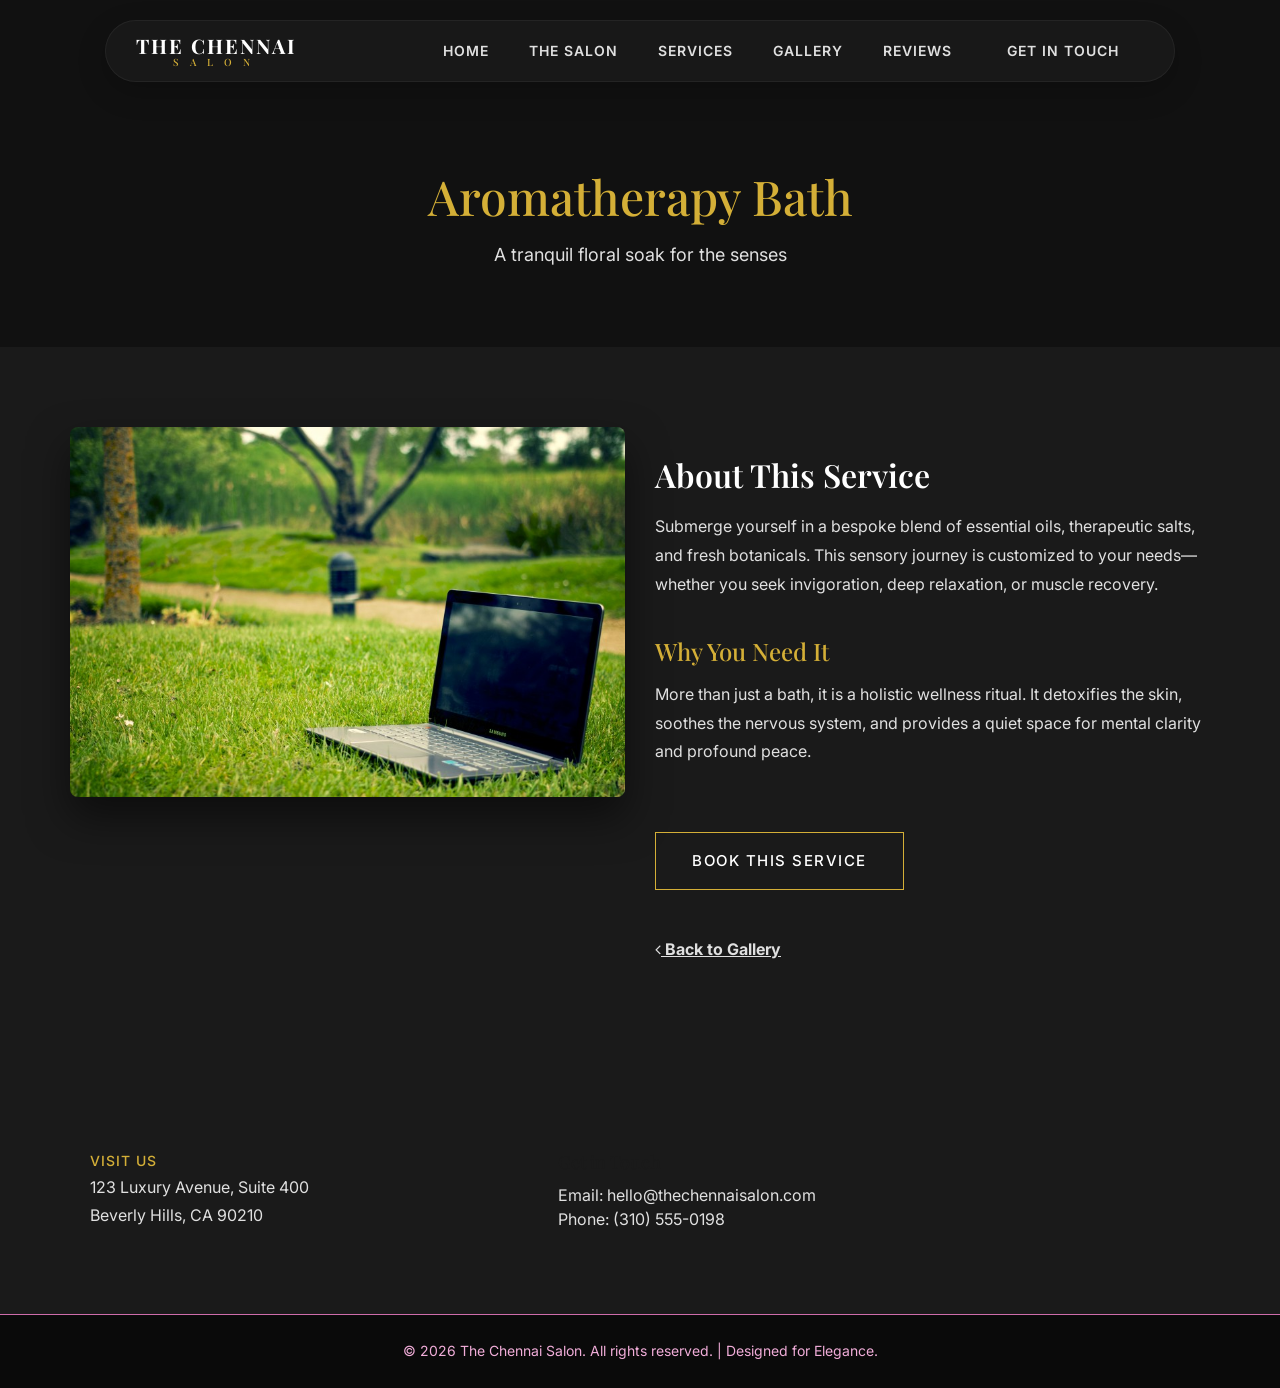
==== service-aromatherapy-bath.html @ 8c5840b1 "UPDATE" ====
<!doctype html>
<html>
<head>
  <meta charset="utf-8">
  <meta name="viewport" content="width=device-width, maximum-scale=1">
  <title>The Chennai Salon | Aromatherapy Bath</title>
  <link rel="icon" href="favicon.png" type="image/png">
  <link rel="preconnect" href="https://fonts.googleapis.com">
  <link rel="preconnect" href="https://fonts.gstatic.com" crossorigin>
  <link href="https://fonts.googleapis.com/css2?family=Inter:wght@300;400;500;600&family=Playfair+Display:ital,wght@0,400;0,600;0,700;1,400&display=swap" rel="stylesheet">
  <link href="css/bootstrap.min.css" rel="stylesheet" type="text/css">
  <link href="css/style.css?v=13" rel="stylesheet" type="text/css">
  <link href="css/font-awesome.css" rel="stylesheet" type="text/css">
  <link href="css/animate.css" rel="stylesheet" type="text/css">
  <style>
    body { background-color: #1A1A1A; color: #E0E0E0; }
    .service-hero {
        padding: 150px 0 80px 0;
        background-color: #111111;
        color: #FFFFFF;
        text-align: center;
    }
    .service-hero h1 { color: #D4AF37; font-size: 48px; margin-bottom: 20px; }
    .service-hero p { color: #E0E0E0; font-size: 18px; }
    .service-detail-section { padding: 80px 0; background-color: #1A1A1A; }
    .service-img-wrap img { width: 100%; border-radius: 8px; box-shadow: 0 20px 40px rgba(0,0,0,0.5); }
    .service-text-wrap h3 { color: #FFFFFF; font-size: 32px; margin-bottom: 20px; margin-top: 30px; }
    .service-text-wrap p { color: #E0E0E0; font-size: 16px; line-height: 1.8; margin-bottom: 20px; }
    .service-text-wrap h4 { color: #D4AF37; font-size: 24px; margin-top: 40px; margin-bottom: 15px; }
    .back-btn { display: inline-block; margin-top: 40px; color: #E0E0E0; font-weight: bold; text-decoration: underline; }
    .back-btn:hover { color: #D4AF37; }
  </style>
</head>
<body>

  <!--Header_section-->
  <header id="header_wrapper">
    <div class="container nav-container">
      <div class="header_box">
        <div class="logo">
          <a href="index.html#hero">
            <span class="logo-title" style="font-size: 20px; letter-spacing: 2px;">THE CHENNAI</span>
            <span class="logo-subtitle" style="letter-spacing: 11px;">SALON</span>
          </a>
        </div>
        <nav class="navbar navbar-inverse" role="navigation">
          <div class="navbar-header">
            <button type="button" id="nav-toggle" class="navbar-toggle" data-toggle="collapse" data-target="#main-nav">
              <span class="sr-only">Toggle navigation</span> <span class="icon-bar"></span> <span class="icon-bar"></span> <span class="icon-bar"></span> </button>
          </div>
          <div id="main-nav" class="collapse navbar-collapse navStyle">
            <ul class="nav navbar-nav" id="mainNav">
              <li><a href="index.html#hero">Home</a></li>
              <li><a href="index.html#aboutUs">The Salon</a></li>
              <li><a href="index.html#service">Services</a></li>
              <li><a href="index.html#Portfolio">Gallery</a></li>
              <li><a href="index.html#experience">Reviews</a></li>
              <li class="nav-cta-item"><a href="index.html#contact" class="nav-btn">Get in Touch</a></li>
            </ul>
          </div>
        </nav>
      </div>
    </div>
  </header>

  <section class="service-hero">
    <div class="container">
        <h1>Aromatherapy Bath</h1>
        <p>A tranquil floral soak for the senses</p>
    </div>
  </section>

  <section class="service-detail-section">
    <div class="container">
        <div class="row">
            <div class="col-md-6 service-img-wrap">
                <img src="img/portfolio_pic8.jpg" alt="Aromatherapy Bath">
            </div>
            <div class="col-md-6 service-text-wrap">
                <h3>About This Service</h3>
                <p>Submerge yourself in a bespoke blend of essential oils, therapeutic salts, and fresh botanicals. This sensory journey is customized to your needs—whether you seek invigoration, deep relaxation, or muscle recovery.</p>
                
                <h4>Why You Need It</h4>
                <p>More than just a bath, it is a holistic wellness ritual. It detoxifies the skin, soothes the nervous system, and provides a quiet space for mental clarity and profound peace.</p>

                <br>
                <a href="index.html#contact" class="btn-premium" style="display:inline-block; margin-top: 20px;">Book This Service</a>
                <br>
                <a href="index.html#Portfolio" class="back-btn"><i class="fa fa-angle-left"></i> Back to Gallery</a>
            </div>
        </div>
    </div>
  </section>

  <footer class="footer_wrapper" id="contact">
    <div class="container contact-container">
      <div class="row">
        <div class="col-lg-5 col-md-5">
          <div class="contact_info">
            <div class="detail">
              <h4>Visit Us</h4>
              <p>123 Luxury Avenue, Suite 400<br>Beverly Hills, CA 90210</p>
            </div>
          </div>
        </div>
        <div class="col-lg-7 col-md-7">
            <div class="detail">
              <h4>Get in Touch</h4>
              <p>Email: hello@thechennaisalon.com<br>Phone: (310) 555-0198</p>
            </div>
        </div>
      </div>
    </div>
    <div class="footer_bottom">
      <span>© 2026 The Chennai Salon. All rights reserved. | Designed for Elegance.</span>
    </div>
  </footer>

  <script type="text/javascript" src="js/jquery-1.11.0.min.js"></script>
  <script type="text/javascript" src="js/bootstrap.min.js"></script>
</body>
</html>
---- css/style.css ----
/*
Author URI: http://webthemez.com/
Note: 
Licence under Creative Commons Attribution 3.0 
-------------------------------------------------------*/

@charset "utf-8";
@import url(http://fonts.googleapis.com/css?family=Raleway:800,700,400);
@import url(http://fonts.googleapis.com/css?family=Signika:400,600);

/* Reset
---------------------------------*/
ul {
    list-style: none;
}

.figure {
    margin: 0px;
}

img {
    max-width: 100%;
}

a,
a:hover,
a:active {
    outline: 0px !important;
    text-decoration: none;
}

.clear {
    clear: both;
    display: block;
    overflow: hidden;
    visibility: hidden;
    width: 0;
    height: 0;
}

.clearfix:before,
.clearfix:after {
    content: '\0020';
    display: block;
    overflow: hidden;
    visibility: hidden;
    width: 0;
    height: 0;
}

.clearfix:after {
    clear: both;
}

/*carousel*/
.carousel-fade .carousel-inner .item {
    transition-property: opacity;
}

.carousel-fade .carousel-inner .item,
.carousel-fade .carousel-inner .active.left,
.carousel-fade .carousel-inner .active.right {
    opacity: 0;
}

.carousel-fade .carousel-inner .active,
.carousel-fade .carousel-inner .next.left,
.carousel-fade .carousel-inner .prev.right {
    opacity: 1;
}

.carousel-fade .carousel-inner .next,
.carousel-fade .carousel-inner .prev,
.carousel-fade .carousel-inner .active.left,
.carousel-fade .carousel-inner .active.right {
    left: 0;
    transform: translate3d(0, 0, 0);
}

.carousel-fade .carousel-control {
    z-index: 2;
}

.carousel,
.carousel-inner,
.carousel-inner .item {
    height: 100%;
}

.quote {
    text-align: center;
}

.caption {
    position: absolute;

    top: 64%;
    right: 0;
    padding: 25px;
    padding-left: 25px;
    left: 0;
}

.carousel-fade .carousel-control {
    z-index: 2;
    font-size: 90px;
    padding-top: 17%;
    bottom: 0;
    position: absolute;
}

.carousel-indicators li {
    background-color: rgba(0, 0, 0, 0);
    border: 1px solid #1A1A1A;
    border-radius: 0;
}

.carousel-indicators .active {
    background-color: #1A1A1A;
}

.caption h2 {
    color: #FFFFFF;
    line-height: 45px;
    font-size: 50px;
    font-weight: 600;
}

.caption strong {
    font-size: 26px;
}

/* Common style */
.grid figure {
    position: relative;
    float: left;
    overflow: hidden;
    margin: 10px 1%;
    min-width: 320px;
    max-width: 480px;
    max-height: 360px;
    width: 48%;
    background: #3085a3;
    text-align: center;
    cursor: pointer;
}

.grid figure img {
    position: relative;
    display: block;
    min-height: 100%;
    max-width: 100%;
    opacity: 0.8;
}

.grid figure figcaption {
    padding: 2em;
    color: #fff;
    text-transform: uppercase;
    font-size: 1.25em;
    -webkit-backface-visibility: hidden;
    backface-visibility: hidden;
}

.grid figure figcaption::before,
.grid figure figcaption::after {
    pointer-events: none;
}

.grid figure figcaption,
.grid figure figcaption>a {
    position: absolute;
    top: 0;
    left: 0;
    width: 100%;
    height: 100%;
}

/* Anchor will cover the whole item by default */
/* For some effects it will show as a button */
.grid figure figcaption>a {
    z-index: 1000;
    text-indent: 200%;
    white-space: nowrap;
    font-size: 0;
    opacity: 0;
}

.grid figure h2 {
    word-spacing: -0.15em;
    font-weight: 300;
}

.grid figure h2 span {
    font-weight: 800;
}

.grid figure h2,
.grid figure p {
    margin: 0;
}

.grid figure p {
    letter-spacing: 1px;
    font-size: 68.5%;
}

/*---------------*/
/***** Oscar *****/
/*---------------*/

figure.effect-oscar {
    /* background: -webkit-linear-gradient(45deg, #22682a 0%, #9b4a1b 40%, #3a342a 100%); */
    background: linear-gradient(45deg, #22682a 0%, #9b4a1b 40%, #3a342a 100%);
}

figure.effect-oscar img {
    opacity: 0.9;
    -webkit-transition: opacity 0.35s;
    transition: opacity 0.35s;
}

figure.effect-oscar figcaption {
    padding: 3em;
    background-color: rgba(60, 17, 45, 0.37);
    -webkit-transition: background-color 0.35s;
    transition: background-color 0.35s;
}

figure.effect-oscar figcaption::before {
    position: absolute;
    top: 30px;
    right: 30px;
    bottom: 30px;
    left: 30px;
    border: 1px solid #fff;
    content: '';
}

figure.effect-oscar h2 {
    margin: 20% 0 10px 0;
    -webkit-transition:






        -webkit-transform 0.35s;
    transition: transform 0.35s;
    -webkit-transform: translate3d(0, 100%, 0);
    transform: translate3d(0, 100%, 0);
    color: #F5F5F5;
}

figure.effect-oscar figcaption::before,
figure.effect-oscar p {
    opacity: 0;
    -webkit-transition: opacity 0.35s, -webkit-transform 0.35s;
    transition: opacity 0.35s, transform 0.35s;
    -webkit-transform: scale(0);
    transform: scale(0);
}

figure.effect-oscar:hover h2 {
    -webkit-transform: translate3d(0, 0, 0);
    transform: translate3d(0, 0, 0);
    color: #FFFFFF;
}

figure.effect-oscar:hover figcaption::before,
figure.effect-oscar:hover p {
    opacity: 1;
    -webkit-transform: scale(1);
    transform: scale(1);
    color: #fff;
    +++++++
}

figure.effect-oscar:hover figcaption {
    background-color: rgba(58, 52, 42, 0);
}

figure.effect-oscar:hover img {
    opacity: 0.4;
}

/* Styles
---------------------------------*/
body {
    background: #fff;
    font-family: 'Inter', sans-serif;
    font-size: 14px;
    font-weight: normal;
    color: #888888;
    margin: 0;
}

h2 {
    font-size: 38px;
    color: #222222;
    font-family: 'Playfair Display', sans-serif;
    font-weight: normal;
    margin: 0px 0 25px 0;
    text-align: center;
    text-transform: uppercase;
}

h3 {
    font-family: 'Inter', sans-serif;
    font-weight: 600;
    color: #222222;
    font-size: 18px;
    margin: 0 0 5px 0;
}

h6 {
    font-size: 16px;
    color: #FFFFFF;
    font-family: 'Inter', sans-serif;
    font-weight: 400;
    text-align: center;
    margin: 0 0 60px 0;
}

p {
    line-height: 24px;
    margin: 0;
}

/* Header Styles
---------------------------------*/

#header_wrapper {
    background: #1A1A1A;
    padding: 15px 0px;
    position: relative;
    border-top: 2px solid #fff;
}

.header_box {
    position: relative;
    /* z-index: 9999999999999999999999999999999999; */
}

.logo a {
    float: left;

    font-size: 28px;
    line-height: 50px;
    color: #B76E79;
}

.res-nav_click {
    display: none;
}


/* Nav Styles
---------------------------------*/
.navbar-inverse {
    background-color: transparent;
    border-color: transparent;
}

.navbar {
    border: 0px solid #fff;
    min-height: 40px;
    margin-bottom: 0px;
}

.navbar-inverse .navbar-nav>li>a {
    color: #F7F7F7;
    font-weight: 600;
}

.navStyle {
    float: right;
}

.navStyle ul {
    list-style: none;
    padding: 0px;
}

.navStyle ul li {
    display: inline-block;
    margin: 0 5px;
}

.navStyle ul li:first-child {
    /*margin:0px;*/
    ;
}

.navStyle ul li:last-child {
    margin: 0 0 0 23px;
}

.navStyle ul li a {
    display: block;
    font-size: 15px;
    color: #222222;
    font-family: 'Playfair Display', sans-serif;
    text-decoration: none;
    text-transform: uppercase;
    font-weight: 400;
    transition: all 0.2s ease-in-out;
    -moz-transition: all 0.2s ease-in-out;
    -webkit-transition: all 0.2s ease-in-out;
}

.navStyle ul li a:hover {
    color: #D4AF37;
}

.navStyle>li>a:hover,
.nav>li>a:focus {
    text-decoration: none;
    color: #D4AF37;
    background-color: transparent;
}

.navbar-inverse .navbar-nav>li>a:hover,
.navbar-inverse .navbar-nav>li>a:focus {
    color: #FFFFFF;
    background-color: transparent;
}

.navbar-inverse .navbar-nav>.active>a,
.navbar-inverse .navbar-nav>.active>a:hover,
.navbar-inverse .navbar-nav>.active>a:focus {
    color: #FFD688;
    background-color: transparent;
    border-radius: 4px;
}

.navStyle>li.active>a,
.navStyle>li.active>a:hover {
    text-decoration: none;
    color: #D4AF37;
    background-color: transparent;
}

.borderLeft {
    border-left: 1px solid #DADADA;
}

.borderTop {
    margin-top: 30px;
    border-top: 1px solid #DADADA;
}

.mrgTop {
    margin-top: 30px;
}

.text-center {
    text-align: center;
}

#head {
    background: #f4f4f4 url(../img/bg_head.jpg) top center;
    background-size: cover;
    color: #7C7C7C;
    padding: 120px 0;
}

#head img.img-circle {
    display: block;
    width: 140px;
    height: 140px;
    overflow: hidden;
    border: 8px dotted rgba(255, 255, 255, 0.23);
    margin: 0 auto 20px;
    box-shadow: 0px 2px 4px rgba(0, 0, 0, 0.18);
}

#head .title {
    font-family: Alice, Georgia, serif;
    font-size: 49px;
    font-size: 3.0625rem;
}

#head .title a {
    text-decoration: none;
    color: #333333;
}

#head .tagline {
    display: block;
    font-size: 14px;
    font-size: 0.875rem;
    line-height: 1.2em;
    color: #7C7C7C;
    margin: 5px 0 0;
}

#head .tagline b {
    font-weight: normal;
}

#head .tagline a {
    color: #5E5E5E;
}

.home #head {
    padding: 90px 0;
}

.home #head .title {
    font-size: 49px;
    font-size: 3.0625rem;
}

.home #head .tagline {
    font-size: 16px;
    font-size: 1rem;
    margin: 15px 0 0;
}

/* Top_content
---------------------------------*/

.top_cont_outer {
    background: #D4AF37;
    position: relative;
    background: url('../img/main2.jpg') no-repeat;
    background-size: cover;
}

.hero_section {
    position: relative;
    padding-top: 72px;
}

.hero_wrapper {
    background: rgba(10, 21, 37, 0.69);
    height: 650px;
}

.white_pad {
    position: relative;
    right: 0px;
    bottom: 0px;
}

.white_pad img {
    position: absolute;
    right: 0px;
    bottom: 0px;
}

.top_left_cont {
    padding: 15px 0;
}

.top_left_cont h3 {
    font-size: 16px;
    color: #D4AF37;
    margin: 0 0 20px 0;
    text-align: left;
    font-weight: 700;
}

.top_left_cont h2 {
    font-size: 36px;
    color: #FFF;
    line-height: 58px;
    margin: 0 0 26px 0;
    font-family: 'Playfair Display', sans-serif;
    text-align: center;
    text-transform: capitalize;
}

.top_left_cont h2 strong {
    font-weight: 400;

    color: #FFFFFF;
    font-size: 28px;
    text-transform: capitalize;
}

.top_left_cont p {
    font-size: 18px;
    color: #FFFFFF;
    margin: 0 0 30px 0;
    line-height: 33px;
    text-align: center;
    font-weight: normal;
    font-size: 20px;
    /* font-weight: 300; */
    text-align: center;
    letter-spacing: 1px;
}

a.read_more,
a.read_more2 {
    font-family: 'Playfair Display', sans-serif;
    display: block;
    font-size: 20px;
    width: 178px;
    height: 46px;
    line-height: 46px;
    border-radius: 3px;
    text-align: center;
    text-transform: uppercase;
    font-weight: 400;
    transition: all 0.2s ease-in-out;
    -moz-transition: all 0.2s ease-in-out;
    -webkit-transition: all 0.2s ease-in-out;
    background: transparent;
    color: #fff;
    border: 1px solid #fff;
    margin: 0 auto;
    text-transform: capitalize;
}

a.read_more {
    color: #3C3C3C;
    border: 1px solid #3C3C3C;
}

a.read_more2:hover,
a.read_more:hover {
    background: #FFFFFF;
    color: #F74C4C;
    border: 1px solid #FFFFFF;
}

a.read_more:hover {
    background: #fff;
    color: #D4AF37;
    border: 1px solid #D4AF37;
}

div#main-nav {
    width: 100%;
    text-align: center;
}

.navbar-nav {
    width: 100%;
}

.navbar-nav>li {
    float: initial !important;
}





/* Services
---------------------------------*/

#service {
    padding: 60px 0px;
    background: #1A1A1A;
}

#service h2 {
    color: #fff;

}

.service_wrapper {
    padding: 40px 0 40px;
}

.service_section {}

.service_block {
    text-align: center;
    padding-left: 15px;
    padding-right: 15px;
    position: relative;
}

.service_icon {
    width: 90px;
    height: 85px;
    margin: 0px auto 25px;
}



.service_icon span {
    background: transparent;
    display: block;
    height: 95px;
    width: 95px;
    /* border: 1px solid #FFFFFF; */
    border-radius: 50%;
    padding: 6px 0 0;
    background-color: #1A1A1A;
}

.service_icon i {
    color: #FEE16F;
    font-size: 40px;
    margin-top: 0;
    position: relative;
    top: 20px;
    z-index: 20;
    display: block;
    text-align: center;
}

.service_block h3 {
    font-family: 'Playfair Display', sans-serif;
    font-weight: 600;
    font-size: 25px;
    color: #fff;
    margin: 35px 0 15px;
}

#service h6 {
    color: #fff;
}

.service_block p {
    font-size: 16px;
    color: #A0A0A0;
    margin: 0 0 35px 0;
}



/* Latest Work
---------------------------------*/


#work_outer {
    background: #f9f9f9;
    padding: 70px 0px;
    position: relative;
}

.work_pic {
    position: absolute;
    right: 0;
    top: 25%;
    width: 50%;
}

.inner_section {
    padding: 0px;
}

.service-list {
    padding: 0 0 0 0;
    font-size: 14px;
    margin-bottom: 40px;
}

.service-list-col1 {
    float: left;
    width: 60px;
    text-align: center;
}

.service-list-col1 i {
    display: ;
    color: #888;
    font-size: 19px;
    font-style: normal;
    line-height: 20px;
}

.service-list-col2 {
    overflow: hidden;
}

.page_section.alabaster {
    background: #fafafa;
}

.work_bottom {
    padding: 20px 0 0 0px;
}

.work_bottom span {
    font-size: 18px;
    color: #333333;
    display: block;
    margin: 0 0 20px 0;
}

a.contact_btn {
    background: #fff;
    text-transform: uppercase;
    display: block;
    width: 176px;
    height: 49px;
    text-align: center;
    line-height: 49px;
    font-size: 16px;
    color: #D4AF37;
    border-radius: 3px;
    font-family: 'Playfair Display', sans-serif;
    font-weight: 600;
    border: 2px solid #D4AF37;
    transition: all 0.2s ease-in-out;
    -moz-transition: all 0.2s ease-in-out;
    -webkit-transition: all 0.2s ease-in-out;
}

a.contact_btn:hover {
    background: #D4AF37;
    color: #fff;
}

.input-text {
    background: transparent;
}


/* Portfolio
---------------------------------*/


#Portfolio {
    padding: 60px 0px;
}

.Portfolio-nav {
    padding: 0;
    margin: 0 0 45px 0;
    list-style: none;
    text-align: center;
}

.Portfolio-nav li {
    margin: 0 10px;
    display: inline;
}

.Portfolio-nav li a {
    display: inline-block;
    padding: 10px 22px;
    font-size: 12px;
    line-height: 20px;
    color: #222222;
    border-radius: 4px;
    text-transform: uppercase;
    background: #f7f7f7;
    margin-bottom: 5px;
    transition: all 0.3s ease-in-out;
    -moz-transition: all 0.3s ease-in-out;
    -webkit-transition: all 0.3s ease-in-out;
}

.Portfolio-nav li a:hover {
    background: #D4AF37;
    color: #fff;
    text-decoration: none;
}

.portfolioContainer {
    margin: 0 auto;
    padding-left: 15px;
    width: auto !important;
}

.Portfolio-box {
    text-align: center;
    width: 350px;
    overflow: hidden;
    float: left;
    padding: 12px 0px;
}

.Portfolio-box img {
    transition: all 0.3s ease-in-out;
    -moz-transition: all 0.3s ease-in-out;
    -webkit-transition: all 0.3s ease-in-out;
}

.Portfolio-box img:hover {
    opacity: 0.6;
}

.Portfolio-nav li a.current {
    background: #D4AF37;
    color: #fff;
    text-decoration: none;
}

img {
    max-width: 100%;
}

/* no transition on .isotope container */

.isotope .isotope-item {
    /* change duration value to whatever you like */
    -webkit-transition-duration: 0.6s;
    -moz-transition-duration: 0.6s;
    transition-duration: 0.6s;
}

.isotope .isotope-item {
    -webkit-transition-property: -webkit-transform, opacity;
    -moz-transition-property: -moz-transform, opacity;
    transition-property: transform, opacity;
}

.page_section.paddind {
    padding-bottom: 60px;
}


/* Happy Clients
---------------------------------*/



#clients {
    padding: 60px 0px;
}

.client_area {
    width: 960px;
    margin: 0px auto;
}

.client_section {
    padding: 35px 0 0 0;
}

.client_section.btm {
    padding: 20px 0 0 0;
}

.client_profile {
    float: left;
    text-align: center;
}

.client_profile.flt {
    float: right;
}

.client_profile_pic {
    border-radius: 50%;
    border: 2px solid #f5f5f5;
    margin: 0 0 15px 0;
    width: 220px;
    height: 220px;
}

.client_profile_pic img {
    border-radius: 50%;
    border: 3px solid #f5f5f5;
}

.client_profile h3 {
    font-size: 18px;
    color: #49b5e7;
    margin: 0 0 0 0;
}

.client_profile span {
    display: block;
    font-size: 16px;
    color: #888888;
}

/* Clients
---------------------------------*/


.client_logos {
    background: #11D25D;
    padding: 60px 0;
    margin-top: 60px;
}

.client_logos ul {
    padding: 0;
    margin: 0;
    list-style: none;
    text-align: center;
}

.client_logos ul li {
    display: inline;
    margin: 0 25px;
}

.client_logos ul a {
    display: inline-block;
    margin: 0 20px;
}

.page_section.team {
    padding: 60px 0;
}

.page_section.team h6 {
    margin-bottom: 40px;
}

/* About Us
--------------------------- */

.aboutUs-container {
    background-repeat: no-repeat;
    background-position: right;
    background-size: auto 100%;
    background-position-y: 70px;
}

#about-us,
h2,
h3,
h6,
p {
    /* color: #0A1525; */
}

#about-us .read-more {
    border: 1px solid #D4AF37;
    color: #1a1a1a;
}

#about-us .read-more:hover {
    background-color: #e74c3c;
    border: 1px solid #e74c3c;
    color: #fff;
}

.about-us-post-container {
    background-repeat: no-repeat;
    background-position: right;
    background-size: auto 100%;
}

.about-us {}

.about-us h3 {
    font-size: 28px;
}

.points {
    margin-bottom: 10px;
    font-size: 14px;
    padding-left: 0px;
}

.about-us p {
    /*font-size: 0.9375em;*/
    line-height: 1.625em;
    padding: 15px 0;
}

.about-us .about-us-list {
    list-style: none;
    margin-bottom: 20px;
    padding-left: 0px;
    padding: 25px 25px 15px;
    background-color: #EDEDED;
}

.about-us .points {
    position: relative;
    list-style-type: none;
    padding: 5px 0 5px 30px;
    color: #010100;
}

.about-us .points:before {
    content: "\f058";
    position: absolute;
    font-family: FontAwesome;
    font-size: 1.125em;
    color: #1A1A1A;
    left: 0px;
    top: 3px;
}

.about-us-link a:first-child {
    margin-left: 0;
}


/* Team
---------------------------------*/
.team_section {
    max-width: 993px;
    margin: 0 auto;
}

.team_area {
    width: 30.66%;
    margin-right: 3.82979%;
    overflow: hidden;
    text-align: center;
    float: left;
}

.team_area span {
    margin-bottom: 24px;
    display: block;
}

.team_area:nth-of-type(3n+0) {
    margin: 0;
}

.team_box {
    width: auto;
    height: auto;
    position: relative;
    border-radius: 50%;
    margin: 0px 3px 25px 3px;
}

/*
.team_box_shadow {
    transition: all 0.3s ease-in-out;
    -moz-transition: all 0.3s ease-in-out;
    -webkit-transition: all 0.3s ease-in-out;
    position: absolute;
    width: 100%;
    height: 26%;
    z-index: 10;
    bottom: 0px;
} */

.team_box_shadow a {
    display: block;
    width: 100%;
    height: 100%;
}

.team_box:hover .team_box_shadow {
    box-shadow: inset 0px 0px 0px 148px rgba(17, 17, 17, 0.80);
}

.team_box:hover ul {
    display: block;
    opacity: 1;
}

.team_box img {
    display: block;
    border-radius: 0%;
    width: 90%;
    margin: 0 auto;
}

.team_box ul {
    display: block;
    padding: 0;
    margin: 0;
    list-style: none;
    position: absolute;
    left: 0;
    top: 88%;
    width: 100%;
    text-align: center;
    margin-top: -14px;
    z-index: 15;
    transition: all 0.6s ease-in-out;
    -moz-transition: all 0.6s ease-in-out;
    -webkit-transition: all 0.6s ease-in-out;
}

.team_box ul li {
    display: inline-block;
    margin: 0 11px;
    width: 34px;
    border-radius: 50%;
    background: #fff;
    padding: 10px 0 4px;
    margin-bottom: 5px;
}

.team_box ul li a {
    display: inline-block;
    font-size: 18px;
    color: #232323;
    transition: all 0.3s ease-in-out;
    -moz-transition: all 0.3s ease-in-out;
    -webkit-transition: all 0.3s ease-in-out;
}

.team_box ul li a:hover,
.team_box ul li a:focus {
    text-decoration: none;
}

.team_box ul li a.fa-twitter:hover {
    color: #55acee;
}

.team_box ul li a.fa-facebook:hover {
    color: #3b5998;
}

.team_box ul li a.fa-pinterest:hover {
    color: #cb2026;
}

.team_box ul li a.fa-google-plus:hover {
    color: #dd4b39;
}

.img-circle {
    border-radius: 50%;
}

.centered {
    text-align: center;
    /* background: #0A1525; */
}

#team .fa {
    width: 30px;
    height: 30px;
    margin: 0 3px;
    border-radius: 100%;
    font-size: 15px;
    line-height: 30px;
    outline: 0;
    color: #fff;
    background-color: #11D25D;
    -webkit-transition: all .3s;
    -moz-transition: all .3s;
    transition: all .3s;
}

#aboutUs {
    padding: 60px 0;
    background: #fff;
}

/* Contact
---------------------------------*/
.page_section.contact {
    padding: 90px 0 100px;
}

.contact_section {
    margin: 0 0 60px 0;
}

.contact_section h2 {
    font-size: 40px;
    color: #ffffff;
    margin: 0 0 50px 0;
    text-transform: uppercase;
}

.contact_block {
    text-align: center;
}

.contact_block_icon {
    border-radius: 50%;
    height: 85px;
    width: 85px;
    margin: 0px auto 20px;
}

.contact_block_icon.icon2 {
    border-color: #D4AF37;
}

.contact_block_icon.icon3 {
    border-color: #49b5e7;
}

.contact_block_icon span {
    background: none repeat scroll 0 0 #D4AF37;
    border: 5px solid #fff;
    border-radius: 50%;
    display: block;
    height: 100%;
    width: 100%;
}

.contact_block_icon.icon2 {
    border-color: #D4AF37;
}

.contact_block_icon.icon2 span {
    background: #D4AF37;
}

.contact_block_icon.icon3 {
    border-color: #49b5e7;
}

.contact_block_icon.icon3 span {
    background: #49b5e7;
}

.contact_block_icon i {
    color: #fff;
    font-size: 36px;
    margin-top: 0;
    position: relative;
    top: 26px;
    z-index: 20;
}

.contact_block span {
    display: block;
    font-size: 16px;
    color: #ffffff;
    line-height: 20px;
}

.contact_block span a {
    display: block;
    font-size: 16px;
    color: #ffffff;
    line-height: 20px;
}

.contact_info {
    font-size: 15px;
    margin: 0 0 0 20px;
    padding-left: 0;
    color: #fff;
}

.contact_info h3 {
    font-size: 24px;
    font-weight: 600;
    margin: 0 0 30px;
    color: #fff;
}

.contact_info p {
    line-height: 28px;
    display: block;
    font-size: 16px;
    color: #ffffff;
    margin: 0 0 30px;
}

.social_links {
    padding: 0;
    margin: 0;
    display: block;
    overflow: hidden;
    list-style: none;
}

.social_links li {
    float: left;
    margin-right: 4px;
}

.social_links li a {
    display: block;
    width: 50px;
    height: 50px;
    text-align: center;
    line-height: 50px;
    font-size: 25px;
    color: #fff;
}

.social_links li a:hover,
.social_links li a:focus {
    text-decoration: none;
    border-radius: 80px;
}

.twitter a:hover {
    color: #55acee;
}

.facebook a:hover {
    color: #3b5998;
}

.pinterest a:hover {
    color: #cb2026;
}

.gplus a:hover {
    color: #dd4b39;
}


.form {
    margin: 0 66px 0 30px;
}

.input-text {
    padding: 15px 16px;
    border: 1px solid #FFF;
    width: 100%;
    height: 50px;
    display: block;
    border-radius: 4px;
    font-size: 15px;
    color: #FFF;
    margin: 0 0 15px 0;
    transition: all 0.3s ease-in-out;
    -moz-transition: all 0.3s ease-in-out;
    -webkit-transition: all 0.3s ease-in-out;
}

.input-text:focus {
    border: 1px solid #fff;
    outline: 0;
    -webkit-box-shadow: inset 0 1px 1px rgba(0, 0, 0, 0.075), 0 0 8px rgba(124, 197, 118, 0.3);
    -moz-box-shadow: inset 0 1px 1px rgba(0, 0, 0, 0.075), 0 0 8px rgba(124, 197, 118, 0.3);
    box-shadow: inset 0 1px 1px rgba(0, 0, 0, 0.075), 0 0 8px rgba(124, 197, 118, 0.3);
}

.input-text.text-area {
    height: 230px;
    resize: none;
    overflow: auto;

}

.input-btn {
    width: 175px;
    height: 50px;
    letter-spacing: 0px;
    background: #FED93E;
    border-radius: 3px;
    color: #000000;
    font-size: 16px;
    text-transform: uppercase;
    font-weight: 600;
    border: 0px;
    transition: all 0.3s ease-in-out;
    -moz-transition: all 0.3s ease-in-out;
    -webkit-transition: all 0.3s ease-in-out;
}

.input-btn:hover {
    background: #fff;
    color: #222;
}

/* Footer
---------------------------------*/

.footer_wrapper {
    background: #1A1A1A;
}

.footer_bottom {
    border-top: 1px solid #CE6CAB;
    padding: 25px 0;
}

.footer_bottom span {
    display: block;
    font-size: 14px;
    color: #F1ADD9;
    text-align: center;
}

.footer_bottom span a {
    display: inline-block;
    color: #FDD83D;
    font-size: 16px;
    transition: all 0.3s ease-in-out;
    -moz-transition: all 0.3s ease-in-out;
    -webkit-transition: all 0.3s ease-in-out;
}

.footer_bottom span a:hover {
    color: #fff;
}

/* Animation Timers
---------------------------------*/
.delay-02s {
    animation-delay: 0.2s;
    -webkit-animation-delay: 0.2s;
}

.delay-03s {
    animation-delay: 0.3s;
    -webkit-animation-delay: 0.3s;
}

.delay-04s {
    animation-delay: 0.4s;
    -webkit-animation-delay: 0.4s;
}

.delay-05s {
    animation-delay: 0.5s;
    -webkit-animation-delay: 0.5s;
}

.delay-06s {
    animation-delay: 0.6s;
    -webkit-animation-delay: 0.6s;
}

.delay-07s {
    animation-delay: 0.7s;
    -webkit-animation-delay: 0.7s;
}

.delay-08s {
    animation-delay: 0.8s;
    -webkit-animation-delay: 0.8s;
}

.delay-09s {
    animation-delay: 0.9s;
    -webkit-animation-delay: 0.9s;
}

.delay-1s {
    animation-delay: 1s;
    -webkit-animation-delay: 1s;
}

.delay-12s {
    animation-delay: 1.2s;
    -webkit-animation-delay: 1.2s;
}


/*new_profolio*/




/* Portfolio */

.container.portfolio_title {
    padding-bottom: 0px;
}

#portfolio {
    padding: 60px 0 40px;
}



/* Portfolio Filters */

#filters {
    margin-top: 10px;
    margin-bottom: 40px;
    text-align: center;
    display: block;
    float: none;
    z-index: 2;
    position: relative;
}

#filters ul li {
    display: inline-block;
    margin: 0 5px;
}

#filters ul li a {
    display: block;
}

#filters ul li a h5 {
    background: none repeat scroll 0 0 #f7f7f7;
    border-radius: 4px;
    display: inline-block;

    font-size: 12px;
    line-height: 20px;
    margin-bottom: 5px;
    padding: 10px 22px;
    text-transform: uppercase;
    transition: all 0.3s ease-in-out 0s;
    background: #fff;
    border: #C2C2C2 solid 1px;
    color: #7C7C7C;
}

#filters ul li a:hover h5,
#filters ul li a.active h5 {
    background: #1A1A1A;
    color: #FEE16F;
    text-decoration: none;
    border: #1A1A1A solid 1px;
}

.section-title h2 {
    color: #222222;
    font-family: 'Playfair Display', sans-serif;
    font-size: 34px;
    letter-spacing: -1px;
    margin: 0 0 15px;
    text-align: center;
    text-transform: uppercase;
}

.section-title span {
    display: block;
    color: #888888;
    font-family: 'Inter', sans-serif;
    font-size: 16px;
    font-weight: 400;
    margin: 0 0 60px;
    text-align: center;
}

#techSkills {
    padding: 80px 0 60px;
}

.progress {
    height: 20px;
    margin-bottom: 20px;
    overflow: hidden;
    background-color: #f5f5f5;
    border-radius: 0;
}

.progress {
    position: relative;
    height: 25px;
}

.progress>.progress-type {
    position: absolute;
    left: 0px;
    font-weight: 400;
    padding: 3px 30px 2px 10px;
    color: rgba(255, 255, 255, 0.54);
    background-color: rgba(25, 25, 25, 0.2);
}

.progress>.progress-completed {
    position: absolute;
    right: 0px;
    font-weight: 400;
    padding: 3px 10px 2px;
}

/* Portfolio Items */

#portfolio_wrapper {
    position: relative;
    padding: 0;
    width: 100%;
    margin: 0 auto;
    display: block;
}

#portfolio_wrapper .one-four {
    margin: 0 !important;
    line-height: 0;
    width: 25%;
    padding: 0;
    position: relative;
}

.portfolio-item {
    padding: 0;
    position: relative;
    overflow: hidden;
}

.portfolio-item .portfolio_img {
    overflow: hidden;
    display: block;
    position: relative;
}

.portfolio-item .portfolio_img img {
    width: 100%;
    height: auto;
}

.portfolio-item:hover .item_overlay {
    opacity: 1;
    transition: all 0.4s ease 0s;
    -moz-transition: all 0.4s ease 0s;
    -webkit-transition: all 0.4s ease 0s;
    -ms-transition: all 0.4s ease 0s;
    -o-transition: all 0.4s ease 0s;
}

.item_overlay {
    width: 100%;
    height: 100%;
    position: absolute;
    top: 0;
    left: 0;
    opacity: 0;
    transition: all 0.3s ease 0s;
    -moz-transition: all 0.3s ease 0s;
    -webkit-transition: all 0.3s ease 0s;
    -o-transition: all 0.3s ease 0s;
    cursor: pointer;
}

.open-project-link {
    width: 100%;
    height: 100%;
    position: absolute;
    z-index: 100;
}

.item_overlay:hover {
    background: rgba(89, 89, 89, 0.7);
}

.item_info {
    position: absolute;
    height: 100px;
    width: 100%;
    top: 50%;
    margin-top: -50px;
    text-align: center;
}

.project_name {
    color: #fff;
    text-transform: uppercase;
    margin-top: 25px;

    opacity: 0;
    font-size: 18px;
    transition: all 0.2s ease 0s;
    -moz-transition: all 0.2s ease 0s;
    -webkit-transition: all 0.2s ease 0s;
    -ms-transition: all 0.2s ease 0s;
    -o-transition: all 0.2s ease 0s;
    position: relative;
    z-index: 10;
}

.portfolio-item:hover .project_name {
    opacity: 1;
    -webkit-transition: opacity .1s .2s;
    -moz-transition: opacity .1s .2s;
    -ms-transition: opacity .1s .2s;
    -o-transition: opacity .1s .2s;
    transition: opacity .1s .2s;
}

.project_catg {
    font-size: 14px;
    color: #fff;
    opacity: 0;
    margin-top: 0px;
    transition: all 0.2s ease 0s;
    -moz-transition: all 0.2s ease 0s;
    -webkit-transition: all 0.2s ease 0s;
    -ms-transition: all 0.2s ease 0s;
    -o-transition: all 0.2s ease 0s;
}

.portfolio-item:hover .project_catg {
    opacity: 0.8;
    -webkit-transition: opacity .1s .2s;
    -moz-transition: opacity .1s .2s;
    -ms-transition: opacity .1s .2s;
    -o-transition: opacity .1s .2s;
    transition: opacity .1s .2s;
}

.zoom-icon {
    left: 50%;
    margin-left: -20px;
    position: inherit;
    width: 40px;
    height: 40px;
    margin-top: 40px;
    opacity: 0;
    background: url(images/zoom.png);
    background-size: 40px 40px;
    transition: all 0.3s ease 0.1s;
    -moz-transition: all 0.3s ease 0.2s;
    -webkit-transition: all 0.3s ease 0.2s;
    -ms-transition: all 0.3s ease 0.2s;
    -o-transition: all 0.3s ease 0.2s;
}

.portfolio-item:hover .zoom-icon {
    opacity: 1;
    margin-top: 0px;
    -webkit-transition: opacity .3s .2s, margin-top .3s .2s;
    -moz-transition: opacity .3s .2s, margin-top .3s .2s;
    -ms-transition: opacity .3s .2s, margin-top .3s .2s;
    -o-transition: opacity .3s .2s, margin-top .3s .2s;
    transition: opacity .3s .2s, margin-top .3s .2s;
}




/* Portfolio Isotope Transitions */

.isotope,
.isotope .isotope-item {
    -webkit-transition-duration: 0.8s;
    -moz-transition-duration: 0.8s;
    -ms-transition-duration: 0.8s;
    -o-transition-duration: 0.8s;
    transition-duration: 0.8s;
}

.isotope {
    -webkit-transition-property: height, width;
    -moz-transition-property: height, width;
    -ms-transition-property: height, width;
    -o-transition-property: height, width;
    transition-property: height, width;
}

.isotope .isotope-item {
    -webkit-transition-property: -webkit-transform, opacity;
    -moz-transition-property: -moz-transform, opacity;
    -ms-transition-property: -ms-transform, opacity;
    -o-transition-property: -o-transform, opacity;
    transition-property: transform, opacity;
}

.isotope.no-transition,
.isotope.no-transition .isotope-item,
.isotope .isotope-item.no-transition {
    -webkit-transition-duration: 0s;
    -moz-transition-duration: 0s;
    -ms-transition-duration: 0s;
    -o-transition-duration: 0s;
    transition-duration: 0s;
}



/* Portfolio Expander */



#project_container {
    display: none;
    background-color: #FFF;
}

#project-page-button-fullscreen {
    height: auto;
    z-index: 100;
    position: absolute;
    right: 30px;
    top: 30px;
}

#project-page-button-fullscreen li {
    display: inline-block;
    font-size: 30px;
}

#project-page-button-fullscreen li a {
    background: url(images/close.png) no-repeat #fff;
    background-size: 50px 50px;
    width: 50px;
    height: 50px;
    display: block;
    border-radius: 50px;
    opacity: 0.5;
}

#project-page-button-fullscreen li a:hover {
    opacity: 1;
}

#project-page-button {
    text-align: center;
    margin-bottom: 20px;
    height: auto;
    position: relative;
    z-index: 100;
}

#project-page-button li {
    display: inline-block;
    margin: 60px 10px 0px 10px;
    font-size: 30px;
}

#project_data {
    margin-bottom: 0px;
}

.project-section-title {
    text-align: center;
    margin-bottom: 40px;
}

.project-section-title h1 {
    margin-bottom: 5px !important;
    letter-spacing: 1px;
    font-family: 'Playfair Display', sans-serif;
}

.project-page {
    background-color: #FFF;
    width: 100%;
    height: auto;
    left: 0;
    padding-bottom: 40px;
}


/* Portfolio*/


.project-image-slider .bx-wrapper .bx-next {
    background: url("images/project_slider_right.png") no-repeat;
    background-size: 35px 65px;
    opacity: 0.3;
    right: -90px;
}

.project-image-slider .bx-wrapper .bx-prev {
    background: url("images/project_slider_left.png") no-repeat;
    background-size: 35px 65px;
    opacity: 0.3;
    left: -90px;
}

.project-image-slider .bx-wrapper .bx-next:hover,
.project-image-slider .bx-wrapper .bx-prev:hover {
    opacity: 1;
    background-position: 0;
}

.project-image-slider .bx-wrapper .bx-controls-direction a {
    height: 65px;
    margin-top: -33px;
    outline: 0 none;
    position: absolute;
    text-indent: -9999px;
    top: 50%;
    width: 35px;
    z-index: 100;
}

/* Portfolio Normal Expander */

.project-description {
    margin-top: 40px;
    margin-bottom: 20px;
    width: 100%;
    height: auto;
}

.small-border {
    height: 2px;
    width: 50px;
    background-color: #ddd;
    margin-bottom: 15px;
}

.visit-project {
    width: 100%;
    text-align: center;
    border-top: 1px solid #ddd;
    margin-top: 20px;
    padding: 55px 0 20px 0;
}

.project-description h5 {
    color: #222222;
    text-transform: uppercase;
    margin-bottom: 5px;
}



/* Portfolio FullScreen Expander */

#cycle-loader {
    height: 32px;
    left: 50%;
    margin: -8px 0 0 -8px;
    position: absolute;
    top: 50%;
    width: 32px;
    z-index: 999;
}

#arrow_left {
    top: 50%;
    height: 60px;
    position: absolute;
    left: 30px;
    width: 32px;
    z-index: 1000;
    margin-top: -30px;
}

#arrow_right {
    top: 50%;
    height: 60px;
    position: absolute;
    right: 30px;
    width: 32px;
    z-index: 1000;
    margin-top: -30px;
}

#arrow_left:hover,
#arrow_right:hover {
    margin-top: -28px;
}

#arrow_left:active,
#arrow_right:active {
    margin-top: -28px;
}

div.mc-image {
    -webkit-transition: opacity 1s ease-in-out;
    -moz-transition: opacity 1s ease-in-out;
    -o-transition: opacity 1s ease-in-out;
    transition: opacity 1s ease-in-out;
    -webkit-background-size: cover;
    -moz-background-size: cover;
    -o-background-size: cover;
    background-size: cover;
    background-position: center center;
    background-repeat: no-repeat;
    height: 100%;
    overflow: hidden;
    width: 100%;
}

.in-slide-content div.info-slide {
    background: #FFF url(images/info.png) no-repeat left bottom;
    background-size: 46px 46px;
    position: absolute;
    top: 30px;
    left: 30px;
    width: 46px;
    height: 46px;
    margin: 0;
    display: block;
    text-indent: 10px;
    -moz-border-radius: 23px;
    -webkit-border-radius: 23px;
    border-radius: 23px;
    cursor: pointer;
    z-index: 1000;
    -ms-filter: "progid: DXImageTransform.Microsoft.Alpha(Opacity=50)";
    filter: alpha(opacity=0.5);
    opacity: 0.5;
    -webkit-transition: all 0.3s;
    -moz-transition: all 0.3s;
    -o-transition: all 0.3s;
    -ms-transition: all 0.3s;
    transition: all 0.3s;
}

.in-slide-content div.info-slide:hover {
    width: 200px;
    background: #FFF;
    position: absolute;
    bottom: 40px;
    padding: 10px 20px;
    text-indent: 0px;
    moz-border-radius: 0px;
    -webkit-border-radius: 0px;
    border-radius: 0px;
    z-index: 1000;
    -ms-filter: "progid: DXImageTransform.Microsoft.Alpha(Opacity=100)";
    filter: alpha(opacity=1);
    opacity: 1;
}

.in-slide-content h2,
.in-slide-content p {
    padding: 0;
    margin: 0;
    font-size: 12px;
    line-height: 24px;
}

.in-slide-content h2 {
    font-size: 14px;
    color: #444;
    text-shadow: none;
    font-weight: normal;
    text-transform: uppercase;
    z-index: 1001;
    position: relative;
    white-space: nowrap;
}

.info-slide p {
    color: #aaa;
    font-size: 13px;
    text-shadow: none;
    z-index: 1001;
    position: relative;
    margin: 0;
    font-weight: normal;
    white-space: nowrap;
}

.in-slide-content div.info-slide h2 {
    display: none;
    padding: 10px 10px 0 10px;
}

.in-slide-content div.info-slide p {
    display: none;
    padding: 0px 10px 10px 10px;
}

.in-slide-content div.info-slide:hover h2,
.in-slide-content div.info-slide:hover p {
    display: inherit;
    padding: 0;
}

/*-------------------
-----News Styles-----
---------------------*/
.timeline {
    position: relative;
    margin-bottom: 100px;
    z-index: 1;
}

.timeline:before {
    display: block;
    content: "";
    position: absolute;
    width: 50%;
    height: 100%;
    left: 1px;
    top: 0;
    border-right: 1px solid #F74D4D;
    z-index: -1;
}

.timeline:after {
    display: block;
    content: "";
    position: absolute;
    width: 50%;
    height: 100px;
    left: 1px;
    bottom: -105px;
    border-right: 1px dashed #F74D4D;
    z-index: -1;
}

.timeline .date-title {
    text-align: center;
    margin: 70px 0 50px;
}

.timeline .date-title span {
    padding: 15px 30px;
    font-size: 21px;
    font-weight: 400;
    color: #000;
    background: #FEE16F;
    border-radius: 5px;
}

.news-item {
    padding-bottom: 45px;
}

.news-item.right {
    float: right;
    margin-top: 40px;
}

.news-item .news-content {
    margin: 20px 30px 0 0;
    position: relative;
    padding: 30px;
    padding-left: 100px;
    background: #000000;
    border-radius: 10px;
    box-shadow: -5px 5px 0 rgba(0, 0, 0, 0.08);
    -webkit-transition: all .3s ease-out;
    transition: all .3s ease-out;
}

.news-item:hover .news-content {
    background: #000000;
    color: #fff;
}

.news-item.right .news-content {
    margin: 20px 0 0 30px;
    box-shadow: 5px 5px 0 rgba(0, 0, 0, 0.08);
}

.news-item .news-content:after {
    display: block;
    content: "";
    position: absolute;
    top: 50px;
    right: -40px;
    width: 0px;
    height: 0px;
    background: transparent;
    border: 20px solid transparent;
    border-left: 20px solid #f5f5f5;
    -webkit-transition: border-left-color .3s ease-out;
    transition: border-left-color .3s ease-out;
}

.news-item.right .news-content:after {
    position: absolute;
    left: -40px;
    right: auto;
    border-left: 20px solid transparent;
    border-right: 20px solid #f5f5f5;
    -webkit-transition: border-right-color .3s ease-out;
    transition: border-right-color .3s ease-out;
}

.news-item:hover .news-content:after {
    border-left-color: #000000;
}

.news-item.right:hover .news-content:after {
    border-left-color: transparent;
    border-right-color: #000000;
}

.news-item .news-content:before {
    display: block;
    content: "";
    position: absolute;
    width: 20px;
    height: 20px;
    right: -55px;
    top: 60px;
    background: #000000;
    border: 3px solid #fff;
    border-radius: 50%;
    -webkit-transition: background .3s ease-out;
    transition: background .3s ease-out;
}

.news-item.right .news-content:before {
    left: -55px;
    right: auto;
}

.news-content .date {
    position: absolute;
    width: 80px;
    height: 80px;
    left: 10px;
    text-align: center;
    color: #FEE16F;
    -webkit-transition: color .3s ease-out;
    transition: color .3s ease-out;
}

.news-item:hover .news-content .date {
    color: #fff;
}

.news-content .date p {
    margin: 0;
    font-size: 38px;
    font-weight: 400;
    line-height: 48px;
}

.news-content .date small {
    margin: 0;
    font-size: 26px;
    font-weight: 300;
    line-height: 24px;
}

.news-content .news-title {
    font-size: 24px;
    font-weight: 300;
    text-align: left;
    margin-bottom: 4px;
    color: #FFFFFF;
}

.news-content p {
    font-size: 16px;
    line-height: 24px;
    font-weight: 300;
    letter-spacing: 0.02em;
    margin-bottom: 10px;
}

.news-content .read-more,
.news-content .read-more:hover,
.news-content .read-more:active,
.news-content .read-more:focus {
    padding: 10px 0;
    text-decoration: none;
    font-size: 16px;
    color: #7A7C7F;
    line-height: 24px;
}

.news-item:hover .news-content .read-more,
.news-item:hover .news-content .read-more:hover,
.news-item:hover .news-content .read-more:active,
.news-item:hover .news-content .read-more:focus {
    color: #fff;
}

.news-content .read-more {
    -webkit-transition: padding .3s ease-out;
    transition: padding .3s ease-out;
}

.news-content .read-more:hover {
    padding-left: 7px;
}

.news-content .read-more:after {
    content: '\f054';
    padding-left: 15px;
    font-family: 'FontAwesome';
    font-size: 21px;
    line-height: 21px;
    color: #FEE16F;
    vertical-align: middle;
    -webkit-transition: padding .3s ease-out;
    transition: padding .3s ease-out;
}

.news-content .read-more:hover:after {
    padding-left: 20px;
}

.news-item:hover .news-content .read-more:after {
    color: #fff;
}

.news-content .news-media {
    position: absolute;
    width: 80px;
    bottom: -45px;
    right: 40px;
    border-radius: 8px;
}

.news-content .news-media img {
    border-radius: 8px;
    transform: scale(1);
    -webkit-transition: -webkit-transform .3s ease-out;
    transition: transform .3s ease-out;
}

.news-content .news-media a {
    display: block;
    text-decoration: none;
    background: #fff;
    border-radius: 8px;
    overflow: hidden;
    -webkit-mask-image: -webkit-radial-gradient(circle, white, black);
}

.news-content .news-media a:hover img {
    -webkit-transform: scale(1.3);
    transform: scale(1.3);
}

.news-content .news-media a:after {
    content: '\f065';
    position: absolute;
    width: 100%;
    top: 0;
    left: 0;
    font-family: FontAwesome;
    font-size: 32px;
    line-height: 80px;
    text-align: center;
    color: #F74D4D;
    -webkit-transform: scale(0);
    transform: scale(0);
    opacity: 0;
    -webkit-transition: all .2s ease-out .1s;
    transition: all .2s ease-out .1s;
}

.news-content .news-media.video a:after {
    content: '\f04b';
}

.news-content .news-media a:hover:after {
    -webkit-transform: scale(1);
    transform: scale(1);
    opacity: 1;
}

.news-content .news-media.gallery {
    box-shadow: 4px 4px 0 #bbb, 8px 8px 0 #ddd;
}

/*
   Media Queries
--------------------------- */
@media (min-width: 768px) and (max-width: 1200px) {

    .aboutUs-container {
        background-repeat: no-repeat;
        background-position: right;
        background-size: auto 59%;
        background-position-y: 150px;
    }
}

@media (max-width: 768px) {
    .navStyle {
        float: right;
        width: auto;
        text-align: center;
    }

    .aboutUs-container {
        background-image: none;
    }

    p {
        font-size: 14px;
    }

    .top_cont_outer {
        height: 335px;
    }

    .hero_section {
        position: relative;
        padding-top: 10px;
    }

    .top_left_cont {
        padding: 38px 0;
    }

    .top_left_cont h2 {
        font-size: 25px;
        color: #FFF;
        line-height: 39px;
        margin: 0 0 9px 0;
    }

    .inner_section {
        padding: 20px 0 20px;
    }

    #aboutUs img {
        margin-bottom: 20px;
    }

    #aboutUs h3 {
        font-size: 26px;
        line-height: 22px;
    }

    .service_block h3 {
        font-size: 16px;
    }

    service_block p {
        font-size: 14px;
        margin: 0px;
        margin-bottom: 20px;
    }

    #filters ul {
        padding-left: 0px;
    }

    .form {
        margin: 0 18px;
    }

    .page_section.team {
        padding: 40px 0;
    }

    ,
    #clients {
        padding: 40px 0;
    }

    .client_logos ul li {
        display: inline;
        margin: 0 25px;
        padding: 11px 0;
        display: inline-block;
    }

    .social_links li {
        float: left;
    }

    .contact_section {
        margin: 0;
    }

    h2,
    .contact_section h2 {
        font-size: 30px;
    }

    .page_section.contact {
        padding: 60px 0 50px;
    }

    .navbar-inverse .navbar-toggle .icon-bar {
        background: #FFFFFF;
    }

    .navbar-inverse .navbar-toggle {
        border-color: transparent;
    }

    .navbar-inverse .navbar-toggle:hover,
    .navbar-inverse .navbar-toggle:focus {
        background: none;
        outline: none;
    }

    .navStyle ul li {
        display: block;
    }

    .navStyle {
        float: right;
        width: 100%;
        text-align: center;
    }

    .navbar {
        border: 0px solid #fff;
        min-height: 40px;
        margin-bottom: 0px;
        float: right;
    }

    .navStyle ul li {
        display: block;
        margin: 0px;
    }

    .navStyle ul li:last-child {
        margin: 0px;
    }

    .navbar-inverse .navbar-nav>li>a {
        color: #D0D0D0;
        font-size: 14px;
        padding: 10px 11px;
    }
}

@media (max-width: 480px) {
    .navStyle {
        float: left;
        width: 100%;
        text-align: left;
        margin-top: 20px;
    }

    .caption {
        display: none;
    }

    .navbar {
        border: 0px solid #fff;
        min-height: 40px;
        margin-bottom: 0px;
        float: initial;
        width: 100%;
    }

    .team_area {
        width: 99%;
    }

    .read_more2 {
        display: none;
    }
}

section#experience {
    margin-bottom: 60px;
}

/*-------------------------------*/
/*    Carousel Fade Transition   */
/*-------------------------------*/

#fade-quote-carousel.carousel {
    padding-bottom: 60px;
}

#fade-quote-carousel.carousel .carousel-inner .item {
    transition: opacity 1s ease-in-out;
    opacity: 0;
}

#fade-quote-carousel.carousel .carousel-inner .active {
    opacity: 1;
}

#fade-quote-carousel.carousel .carousel-inner .active.left,
#fade-quote-carousel.carousel .carousel-inner .active.right {
    left: 0;
    opacity: 0;
    z-index: 1;
}

#fade-quote-carousel.carousel .carousel-inner .next.left,
#fade-quote-carousel.carousel .carousel-inner .prev.right {
    opacity: 1;
}

#fade-quote-carousel.carousel .carousel-indicators {
    bottom: 0px;
}

#fade-quote-carousel.carousel .carousel-indicators>li {
    background-color: #D4AF37;
    border: none;
}

#fade-quote-carousel.carousel .carousel-indicators>li.active {
    background-color: #FFF;
}

#fade-quote-carousel blockquote {
    text-align: center;
    border: none;
}

#fade-quote-carousel .profile-circle {
    width: 100px;
    height: 100px;
    margin: 0 auto;
    border-radius: 100px;
}

/* =========================================
   LUMINA PREMIUM OVERRIDES (PRO MAX UI/UX)
   ========================================= */

/* Typography & Base */
body {
    background-color: #FAFAFA;
    color: #4A4A4A;
    font-family: 'Inter', sans-serif;
    font-size: 16px;
    line-height: 1.6;
}

h1,
h2,
h3,
h4,
h5,
h6 {
    font-family: 'Playfair Display', serif;
    color: #1A1A1A;
}

.section-title h2 {
    font-size: 42px;
    font-weight: 700;
    letter-spacing: 1px;
    margin-bottom: 15px;
    text-transform: none;
}

.section-title h6 {
    color: #7A7A7A;
    font-family: 'Inter', sans-serif;
    font-size: 16px;
    font-weight: 400;
    margin-bottom: 50px;
}

.separator {
    width: 60px;
    height: 2px;
    background-color: #D4AF37;
    margin: 0 auto 20px auto;
}

.separator.bg-white {
    background-color: #FFFFFF;
}

/* Dynamic Nav Bar */
#header_wrapper {
    position: fixed;
    width: 100%;
    top: 0;
    left: 0;
    z-index: 9999;
    background: transparent;
    padding: 20px 0;
    transition: all 0.4s cubic-bezier(0.25, 0.8, 0.25, 1);
    border-top: none;
}

.nav-container {
    transition: all 0.4s ease;
    padding: 0 15px;
    max-width: 1100px;
    margin: 0 auto;
}

.header_box {
    background: rgba(26, 26, 26, 0.95);
    backdrop-filter: blur(10px);
    -webkit-backdrop-filter: blur(10px);
    border-radius: 50px;
    padding: 10px 25px 10px 30px;
    display: flex;
    align-items: center;
    justify-content: space-between;
    box-shadow: 0 10px 30px rgba(0, 0, 0, 0.2);
    border: 1px solid rgba(255, 255, 255, 0.05);
    transition: all 0.4s ease;
}

/* When at the top (not scrolled), make it touch the ends */
#header_wrapper.at-top {
    padding: 0;
    background: rgba(26, 26, 26, 0.95);
    /* solid at top */
    border-bottom: 1px solid rgba(255, 255, 255, 0.05);
}

#header_wrapper.at-top .nav-container {
    width: 100%;
    max-width: 100%;
    padding: 0 40px;
}

#header_wrapper.at-top .header_box {
    border-radius: 0;
    background: transparent;
    border: none;
    box-shadow: none;
    padding: 15px 0;
}

.logo {
    display: flex;
    align-items: center;
}

.logo a {
    color: #FFFFFF !important;
    font-family: 'Playfair Display', serif !important;
    display: flex;
    flex-direction: column;
    justify-content: center;
    align-items: center;
    line-height: 1.1;
    text-decoration: none;
}

.logo-title {
    font-size: 24px;
    font-weight: 700;
    letter-spacing: 1px;
    text-transform: uppercase;
    float: none;
    line-height: 1.1;
}

.logo-subtitle {
    font-size: 10px;
    font-weight: 500;
    letter-spacing: 3px;
    color: #D4AF37;
    text-transform: uppercase;
    float: none;
}

.navbar {
    min-height: auto;
    margin: 0;
    border: none;
}

.navStyle ul {
    margin: 0;
    display: flex;
    align-items: center;
    list-style: none;
    padding: 0;
}

.navStyle ul li {
    margin: 0 5px;
}

.navStyle ul li a {
    color: #E0E0E0 !important;
    font-family: 'Inter', sans-serif;
    font-size: 14px;
    font-weight: 500;
    letter-spacing: 1px;
    text-transform: uppercase;
    transition: all 0.3s ease;
    padding: 10px 15px !important;
    text-decoration: none;
    border: none !important;
}

.navStyle ul li a:hover,
.navStyle>li.active>a {
    color: #D4AF37 !important;
    background: transparent !important;
}

.nav-cta-item {
    margin-left: 20px !important;
}

.nav-btn {
    background-color: transparent !important;
    color: #FFFFFF !important;
    border-radius: 30px !important;
    padding: 8px 24px !important;
    border: 1px solid #D4AF37 !important;
    transition: all 0.3s ease !important;
}

.nav-btn:hover {
    background-color: #D4AF37 !important;
    color: #1A1A1A !important;
    transform: translateY(-2px);
}

/* Remove default bootstrap navbar borders */
.navbar-inverse,
.navbar-collapse {
    border-color: transparent !important;
    box-shadow: none !important;
}

/* Adjust res-nav_click */
.res-nav_click {
    display: none;
}


/* Mobile Toggle Reset */
.navbar-inverse .navbar-toggle {
    border-color: rgba(255, 255, 255, 0.3);
    margin-top: 5px;
    margin-bottom: 5px;
}

.navbar-inverse .navbar-toggle:hover,
.navbar-inverse .navbar-toggle:focus {
    background-color: rgba(255, 255, 255, 0.1);
}

.navbar-inverse .navbar-toggle .icon-bar {
    background-color: #D4AF37;
}

/* Hero Section */
.hero-section {
    position: relative;
    height: 100vh;
    display: flex;
    align-items: center;
    justify-content: center;
    overflow: hidden;
}

.hero-bg {
    position: absolute;
    top: 0;
    left: 0;
    width: 100%;
    height: 100%;
    background-size: cover;
    background-position: center;
    background-attachment: fixed;
    z-index: 1;
}

.hero-overlay {
    position: absolute;
    top: 0;
    left: 0;
    width: 100%;
    height: 100%;
    background: linear-gradient(135deg, rgba(10, 10, 10, 0.8) 0%, rgba(26, 26, 26, 0.4) 100%);
    z-index: 2;
}

.hero-content {
    position: relative;
    z-index: 3;
    padding-top: 80px;
}

.hero-title {
    font-size: 72px;
    color: #FFFFFF;
    margin-bottom: 20px;
    font-weight: 700;
    text-shadow: 0 2px 10px rgba(0, 0, 0, 0.3);
}

.hero-title span {
    color: #D4AF37;
    font-style: italic;
}

.hero-subtitle {
    font-size: 22px;
    color: #E0E0E0;
    margin-bottom: 40px;
    font-weight: 300;
    max-width: 600px;
    margin-left: auto;
    margin-right: auto;
}

/* Buttons */
.btn-premium {
    display: inline-block;
    padding: 16px 36px;
    background-color: transparent;
    color: #FFFFFF !important;
    font-family: 'Inter', sans-serif;
    font-size: 15px;
    font-weight: 500;
    text-transform: uppercase;
    letter-spacing: 1.5px;
    border: 1px solid #D4AF37;
    border-radius: 0;
    transition: all 0.4s cubic-bezier(0.25, 0.8, 0.25, 1);
    position: relative;
    overflow: hidden;
    z-index: 1;
}

.btn-premium:hover {
    background-color: #D4AF37;
    color: #1A1A1A !important;
    transform: translateY(-2px);
    box-shadow: 0 10px 20px rgba(212, 175, 55, 0.2);
}

/* The Salon Section */
#aboutUs {
    padding: 100px 0;
    background-color: #1A1A1A;
}

#aboutUs .section-title h2 {
    color: #FFFFFF;
}

#aboutUs .section-title h6 {
    color: #E0E0E0;
}

.about-img {
    border-radius: 2px;
    box-shadow: 0 20px 40px rgba(0, 0, 0, 0.8);
    transition: transform 0.5s ease;
}

.about-img:hover {
    transform: scale(1.02);
}

.about-text h3 {
    font-size: 32px;
    margin-bottom: 25px;
    color: #FFFFFF;
}

.about-text p {
    font-size: 16px;
    color: #E0E0E0;
    margin-bottom: 20px;
    font-weight: 300;
}

.about-us-list {
    margin-top: 30px;
    padding-left: 0;
}

.about-us-list li {
    font-size: 16px;
    color: #E0E0E0;
    margin-bottom: 15px;
    display: flex;
    align-items: center;
}

.about-us-list li i {
    color: #D4AF37;
    margin-right: 15px;
    font-size: 18px;
}

/* Services */
#service {
    padding: 100px 0;
    background-color: #1A1A1A !important;
}

#service .section-title h2 {
    color: #FFFFFF;
}

#service .section-title h6 {
    color: #E0E0E0;
}

.service-card {
    background: #252525;
    padding: 40px 30px;
    text-align: center;
    border-radius: 4px;
    box-shadow: 0 10px 30px rgba(0, 0, 0, 0.4);
    transition: all 0.4s cubic-bezier(0.25, 0.8, 0.25, 1);
    height: 100%;
    margin-bottom: 30px;
    border: 1px solid #333333;
}

.service-card h3 {
    color: #FFFFFF;
}

.service-card p {
    color: #E0E0E0;
}

.service-card:hover {
    transform: translateY(-10px);
    box-shadow: 0 20px 40px rgba(0, 0, 0, 0.6);
    border-color: #D4AF37;
}

.service-icon {
    width: 80px;
    height: 80px;
    margin: 0 auto 25px;
    background: #111111;
    border-radius: 50%;
    display: flex;
    align-items: center;
    justify-content: center;
    transition: all 0.4s ease;
}

.service-card:hover .service-icon {
    background: #D4AF37;
}

.service-icon i {
    color: #FFFFFF;
    font-size: 32px;
}

.service-card h3 {
    font-size: 22px;
    margin-bottom: 15px;
    color: #1A1A1A !important;
}

.service-card p {
    color: #666666 !important;
    font-size: 15px;
}

/* Gallery Hover Updates */
figure.effect-oscar figcaption {
    background-color: rgba(26, 26, 26, 0.85) !important;
}

figure.effect-oscar h2 span {
    color: #D4AF37;
}

.Portfolio-nav li a {
    color: #1A1A1A;
    text-transform: uppercase;
    font-family: 'Inter', sans-serif;
    font-weight: 500;
    letter-spacing: 1px;
}

.Portfolio-nav li a.active,
.Portfolio-nav li a:hover {
    color: #D4AF37;
}

/* Testimonials */
.testimonial-section {
    padding: 100px 0;
    background: linear-gradient(135deg, #1A1A1A 0%, #2A2A2A 100%);
    color: #FFFFFF;
}

.testimonial-section h2 {
    color: #FFFFFF;
}

.testimonial-section h6 {
    color: #E0E0E0;
}

.quote-icon i {
    font-size: 48px;
    color: #D4AF37;
    opacity: 0.5;
    margin-bottom: 30px;
}

.carousel-inner blockquote {
    border: none;
    padding: 0;
    margin: 0 0 30px 0;
    font-family: 'Playfair Display', serif;
    font-size: 24px;
    font-style: italic;
    line-height: 1.6;
    color: #FFFFFF;
}

.client-info h5 {
    color: #D4AF37;
    margin: 0 0 5px 0;
    font-size: 18px;
    text-transform: uppercase;
    letter-spacing: 1px;
}

.client-info span {
    color: #A0A0A0;
    font-size: 14px;
}

/* Footer & Contact */
#contact {
    padding: 100px 0 0 0;
    background-color: #1A1A1A;
    color: #E0E0E0;
}

#contact h2 {
    color: #FFFFFF;
}

.contact_info .detail h4 {
    color: #D4AF37;
    font-family: 'Inter', sans-serif;
    font-size: 14px;
    text-transform: uppercase;
    letter-spacing: 1px;
    margin-bottom: 5px;
}

.contact_info .detail p {
    color: #E0E0E0;
    font-size: 16px;
    margin-bottom: 25px;
}

.social_links {
    margin: 0;
    padding: 0;
}

.social_links li {
    display: inline-block;
    margin-right: 10px;
}

.social_links li a {
    width: 40px;
    height: 40px;
    border: 1px solid #555555;
    border-radius: 50%;
    display: flex;
    align-items: center;
    justify-content: center;
    color: #E0E0E0;
    transition: all 0.3s ease;
}

.social_links li a:hover {
    border-color: #D4AF37;
    color: #D4AF37;
    background: transparent;
}

.contact-form .input-text {
    width: 100%;
    background: rgba(255, 255, 255, 0.05);
    border: 1px solid rgba(255, 255, 255, 0.1);
    color: #FFFFFF;
    padding: 15px 20px;
    margin-bottom: 20px;
    border-radius: 2px;
    font-family: 'Inter', sans-serif;
    transition: border-color 0.3s ease;
}

.contact-form .input-text:focus {
    border-color: #D4AF37;
    outline: none;
}

.contact-form .text-area {
    min-height: 150px;
    resize: vertical;
}

.footer_bottom {
    background-color: #0A0A0A;
    padding: 25px 0;
    margin-top: 60px;
    color: #7A7A7A;
    font-size: 14px;
    text-align: center;
}

.footer_bottom a {
    color: #D4AF37;
}

/* Animations */
@keyframes fadeInUp {
    from {
        opacity: 0;
        transform: translate3d(0, 40px, 0);
    }

    to {
        opacity: 1;
        transform: translate3d(0, 0, 0);
    }
}


/*==================================================
   Gallery Redesign (Premium Theme)
==================================================*/

/* Section Background */
#Portfolio {
    background-color: #1A1A1A;
}

#Portfolio .section-title h2 {
    color: #FFFFFF;
}

#Portfolio .section-title h6 {
    color: #E0E0E0;
}

/* Filter Navigation */
#filters {
    margin-bottom: 40px;
    text-align: center;
}

#filters ul {
    display: inline-flex;
    flex-wrap: wrap;
    justify-content: center;
    gap: 10px;
}

#filters ul li {
    margin: 0;
}

#filters ul li a {
    display: inline-block;
    padding: 10px 24px;
    background-color: transparent;
    border: 1px solid #E0E0E0;
    border-radius: 30px;
    color: #555555 !important;
    font-family: 'Inter', sans-serif;
    font-size: 14px;
    font-weight: 500;
    letter-spacing: 0.5px;
    text-transform: uppercase;
    transition: all 0.3s ease;
    text-decoration: none;
}

#filters ul li a h5 {
    margin: 0;
    font-size: inherit;
    font-weight: inherit;
}

#filters ul li a:hover,
#filters ul li a.active {
    background-color: #1A1A1A;
    border-color: #1A1A1A;
    color: #D4AF37 !important;
    box-shadow: 0 4px 15px rgba(26, 26, 26, 0.1);
}

/* Gallery Grid Items */
.grid figure {
    border-radius: 8px;
    overflow: hidden;
    margin-bottom: 20px;
    background: #1A1A1A;
    /* Base color behind image */
}

.grid figure img {
    opacity: 1;
    transition: transform 0.5s ease, opacity 0.5s ease;
    width: 100%;
}

/* Override Oscar Effect with Luxury Theme */
figure.effect-oscar {
    background: #1A1A1A;
    /* Charcoal background for hover */
}

figure.effect-oscar figcaption::before {
    border: 1px solid rgba(212, 175, 55, 0.5);
    /* Gold elegant border */
    top: 20px;
    right: 20px;
    bottom: 20px;
    left: 20px;
    transition: all 0.4s ease;
}

figure.effect-oscar figcaption {
    background-color: rgba(26, 26, 26, 0.6);
    /* Translucent charcoal overlay */
    padding: 2em;
}

figure.effect-oscar h2 {
    color: #FFFFFF !important;
    font-family: 'Playfair Display', serif;
    font-size: 24px;
    font-weight: 400;
    text-transform: capitalize;
    margin-top: 15%;
}

figure.effect-oscar h2 span {
    color: #D4AF37;
    /* Gold accent in title */
    font-style: italic;
    font-weight: 600;
}

figure.effect-oscar p {
    color: #E0E0E0;
    font-family: 'Inter', sans-serif;
    font-size: 13px;
    letter-spacing: 0.5px;
    text-transform: none;
    margin-top: 10px;
}

/* Hover States */
figure.effect-oscar:hover img {
    opacity: 0.3;
    transform: scale(1.05);
    /* Slight zoom on image */
}

figure.effect-oscar:hover figcaption::before {
    border-color: #D4AF37;
    /* Solid gold border on hover */
    top: 15px;
    right: 15px;
    bottom: 15px;
    left: 15px;
}

figure.effect-oscar:hover figcaption {
    background-color: rgba(26, 26, 26, 0.85);
    /* Darken overlay slightly */
}

/* True Full-Width Gallery Fix */
.portfolio {
    width: 100%;
    margin: 0;
    padding: 0;
}

#portfolio_wrapper {
    width: 100% !important;
    max-width: 100% !important;
}

#portfolio_wrapper .one-four {
    width: 25% !important;
    margin: 0 !important;
    padding: 0 !important;
    border-radius: 0 !important;
}

/* Override previous theme grid figure styles */
.grid figure {
    margin: 0 !important;
    border-radius: 0 !important;
    margin-bottom: 0 !important;
    width: 25%;
}

@media (max-width: 900px) {

    #portfolio_wrapper .one-four,
    .grid figure {
        width: 50% !important;
    }
}

@media (max-width: 479px) {

    #portfolio_wrapper .one-four,
    .grid figure {
        width: 100% !important;
    }
}

figure.effect-oscar img {
    margin: 0;
    display: block;
}

/* Corrected Full-Width Gallery Fix */
.portfolio {
    width: 100%;
    max-width: 100%;
    margin: 0;
    padding: 0;
    overflow: hidden;
}

#portfolio_wrapper {
    width: 100% !important;
    max-width: 100% !important;
    margin: 0 auto;
    padding: 0;
}

#portfolio_wrapper .portfolio-item {
    margin: 0 !important;
    padding: 0 !important;
    border-radius: 0 !important;
    border: none !important;
}

.grid figure {
    margin: 0 !important;
    border-radius: 0 !important;
}

/* Ensure images fill their container gracefully */
figure.effect-oscar img {
    margin: 0;
    display: block;
    width: 100%;
    height: auto;
}
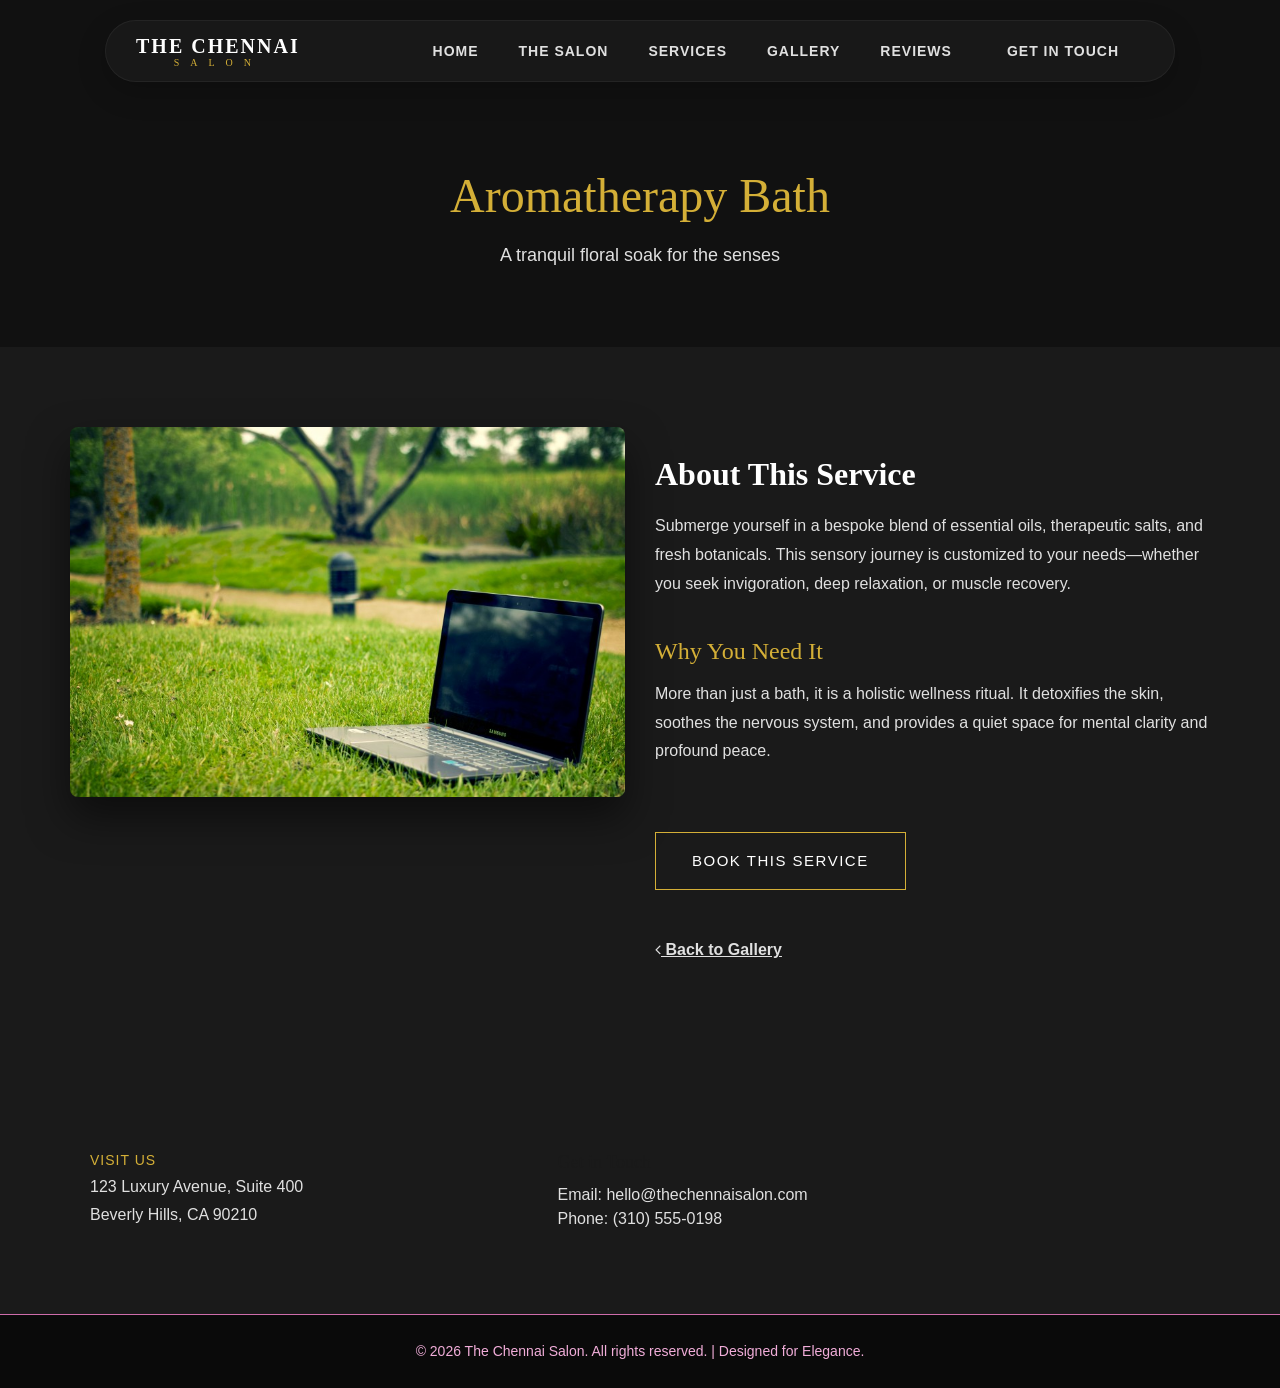
==== commit f746cff9: "UPDATE" ====
--- a/service-aromatherapy-bath.html
+++ b/service-aromatherapy-bath.html
@@ -1,6 +1,12 @@
 <!doctype html>
 <html>
 <head>
+  <meta http-equiv="Content-Security-Policy" content="default-src 'self'; script-src 'self' 'unsafe-inline' 'unsafe-eval' https://code.jquery.com; style-src 'self' 'unsafe-inline' https://fonts.googleapis.com; font-src 'self' https://fonts.gstatic.com; img-src 'self' data:; connect-src 'self'">
+  <meta http-equiv="Permissions-Policy" content="geolocation=(), microphone=(), camera=()">
+  <meta http-equiv="Referrer-Policy" content="strict-origin-when-cross-origin">
+  <meta http-equiv="Strict-Transport-Security" content="max-age=31536000; includeSubDomains">
+  <meta http-equiv="X-Content-Type-Options" content="nosniff">
+  <meta http-equiv="X-Frame-Options" content="SAMEORIGIN">
   <meta charset="utf-8">
   <meta name="viewport" content="width=device-width, maximum-scale=1">
   <title>The Chennai Salon | Aromatherapy Bath</title>
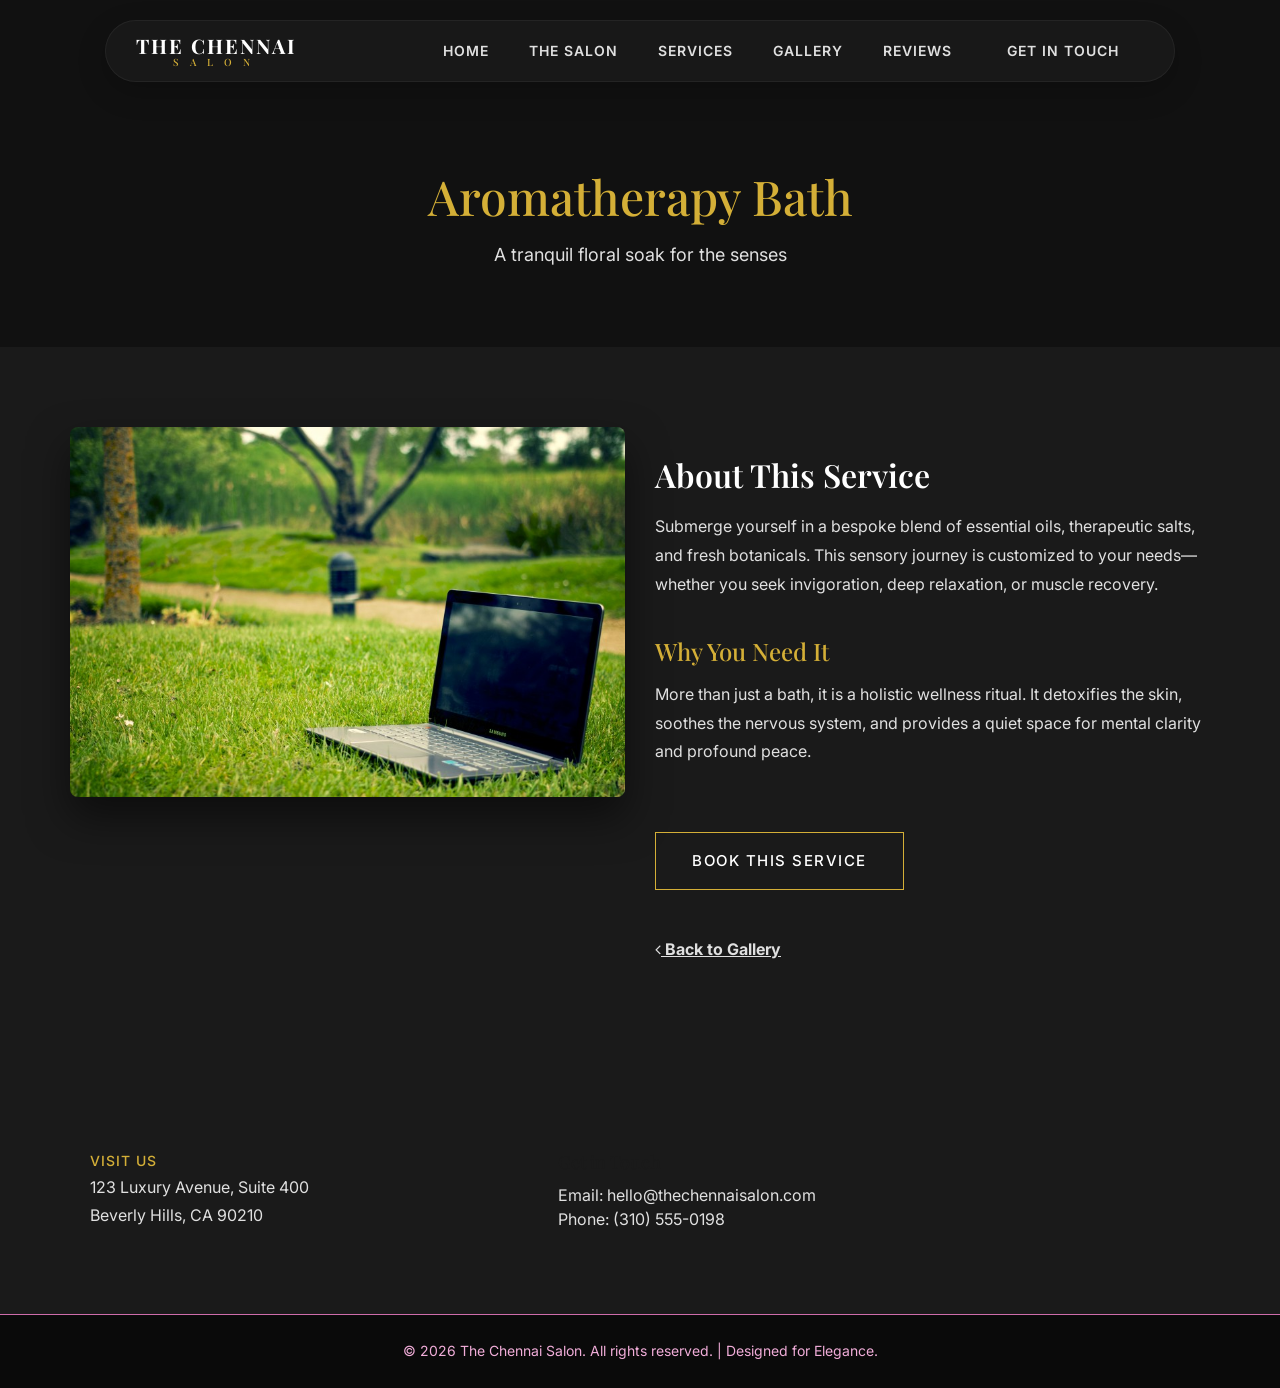
==== commit f5fafe5a: "UPDATE" ====
--- a/service-aromatherapy-bath.html
+++ b/service-aromatherapy-bath.html
@@ -1,12 +1,6 @@
 <!doctype html>
 <html>
 <head>
-  <meta http-equiv="Content-Security-Policy" content="default-src 'self'; script-src 'self' 'unsafe-inline' 'unsafe-eval' https://code.jquery.com; style-src 'self' 'unsafe-inline' https://fonts.googleapis.com; font-src 'self' https://fonts.gstatic.com; img-src 'self' data:; connect-src 'self'">
-  <meta http-equiv="Permissions-Policy" content="geolocation=(), microphone=(), camera=()">
-  <meta http-equiv="Referrer-Policy" content="strict-origin-when-cross-origin">
-  <meta http-equiv="Strict-Transport-Security" content="max-age=31536000; includeSubDomains">
-  <meta http-equiv="X-Content-Type-Options" content="nosniff">
-  <meta http-equiv="X-Frame-Options" content="SAMEORIGIN">
   <meta charset="utf-8">
   <meta name="viewport" content="width=device-width, maximum-scale=1">
   <title>The Chennai Salon | Aromatherapy Bath</title>
--- a/css/style.css
+++ b/css/style.css
@@ -274,7 +274,6 @@
     -webkit-transform: scale(1);
     transform: scale(1);
     color: #fff;
-    +++++++
 }
 
 figure.effect-oscar:hover figcaption {
@@ -2491,7 +2490,6 @@
         padding: 40px 0;
     }
 
-    ,
     #clients {
         padding: 40px 0;
     }
@@ -2562,8 +2560,93 @@
 
     .navbar-inverse .navbar-nav>li>a {
         color: #D0D0D0;
-        font-size: 14px;
-        padding: 10px 11px;
+        font-size: 16px;
+        padding: 15px 20px;
+        border-bottom: 1px solid rgba(255, 255, 255, 0.05);
+    }
+    .navStyle ul li:last-child a {
+        border-bottom: none;
+    }
+    .nav-cta-item {
+        margin-left: 0 !important;
+        margin-top: 15px !important;
+        margin-bottom: 15px !important;
+    }
+
+    .header_box {
+        flex-wrap: wrap !important;
+        border-radius: 15px !important; 
+        padding: 15px 20px !important;
+        position: relative !important;
+        display: flex !important;
+        justify-content: space-between !important;
+        align-items: center !important;
+    }
+    .logo {
+        flex: 1 !important;
+    }
+    .navbar {
+        float: none !important;
+        position: static !important; /* Allow collapse to use header_box as relative parent */
+        margin: 0 !important;
+        padding: 0 !important;
+    }
+    .navbar-header {
+        float: none !important;
+        display: flex !important;
+        justify-content: flex-end !important;
+        align-items: center !important;
+        margin: 0 !important;
+        padding: 0 !important;
+    }
+    .navbar-collapse {
+        margin-top: 15px !important;
+        border-top: 1px solid rgba(255,255,255,0.1) !important;
+        position: absolute !important;
+        top: 100% !important;
+        left: 0 !important;
+        right: 0 !important;
+        width: 100% !important;
+        background: rgba(26, 26, 26, 0.98) !important;
+        padding: 20px 0 !important;
+        border-radius: 0 0 15px 15px !important;
+        box-shadow: 0 10px 30px rgba(0, 0, 0, 0.3) !important;
+        z-index: 9999 !important;
+        float: none !important;
+        text-align: center !important;
+    }
+    .navStyle {
+        float: none !important;
+        width: 100% !important;
+        padding: 0 !important;
+        margin: 0 !important;
+    }
+    .nav-navbar-nav,
+    .navStyle ul {
+        flex-direction: column !important;
+        width: 100% !important;
+        display: block !important;
+        padding: 0 !important;
+        margin: 0 !important;
+    }
+    .navStyle ul li {
+        width: 100% !important;
+        text-align: center !important;
+        margin: 0 !important;
+        display: block !important;
+        float: none !important;
+    }
+    .navStyle ul li a {
+        display: block !important;
+        padding: 15px 20px !important;
+        width: 100% !important;
+        text-align: center !important;
+        color: #FFFFFF !important;
+    }
+    /* Vertical alignment fix for toggle */
+    .navbar-toggle {
+        margin: 0 !important;
+        padding: 9px 10px !important;
     }
 }
 
@@ -2736,6 +2819,7 @@
     box-shadow: 0 10px 30px rgba(0, 0, 0, 0.2);
     border: 1px solid rgba(255, 255, 255, 0.05);
     transition: all 0.4s ease;
+    position: relative; /* relative for mobile absolute positioning */
 }
 
 /* When at the top (not scrolled), make it touch the ends */
@@ -2802,10 +2886,15 @@
 
 .navStyle ul {
     margin: 0;
-    display: flex;
-    align-items: center;
     list-style: none;
     padding: 0;
+}
+
+@media (min-width: 769px) {
+    .navStyle ul {
+        display: flex;
+        align-items: center;
+    }
 }
 
 .navStyle ul li {
@@ -2866,8 +2955,7 @@
 /* Mobile Toggle Reset */
 .navbar-inverse .navbar-toggle {
     border-color: rgba(255, 255, 255, 0.3);
-    margin-top: 5px;
-    margin-bottom: 5px;
+    margin: 0;
 }
 
 .navbar-inverse .navbar-toggle:hover,
